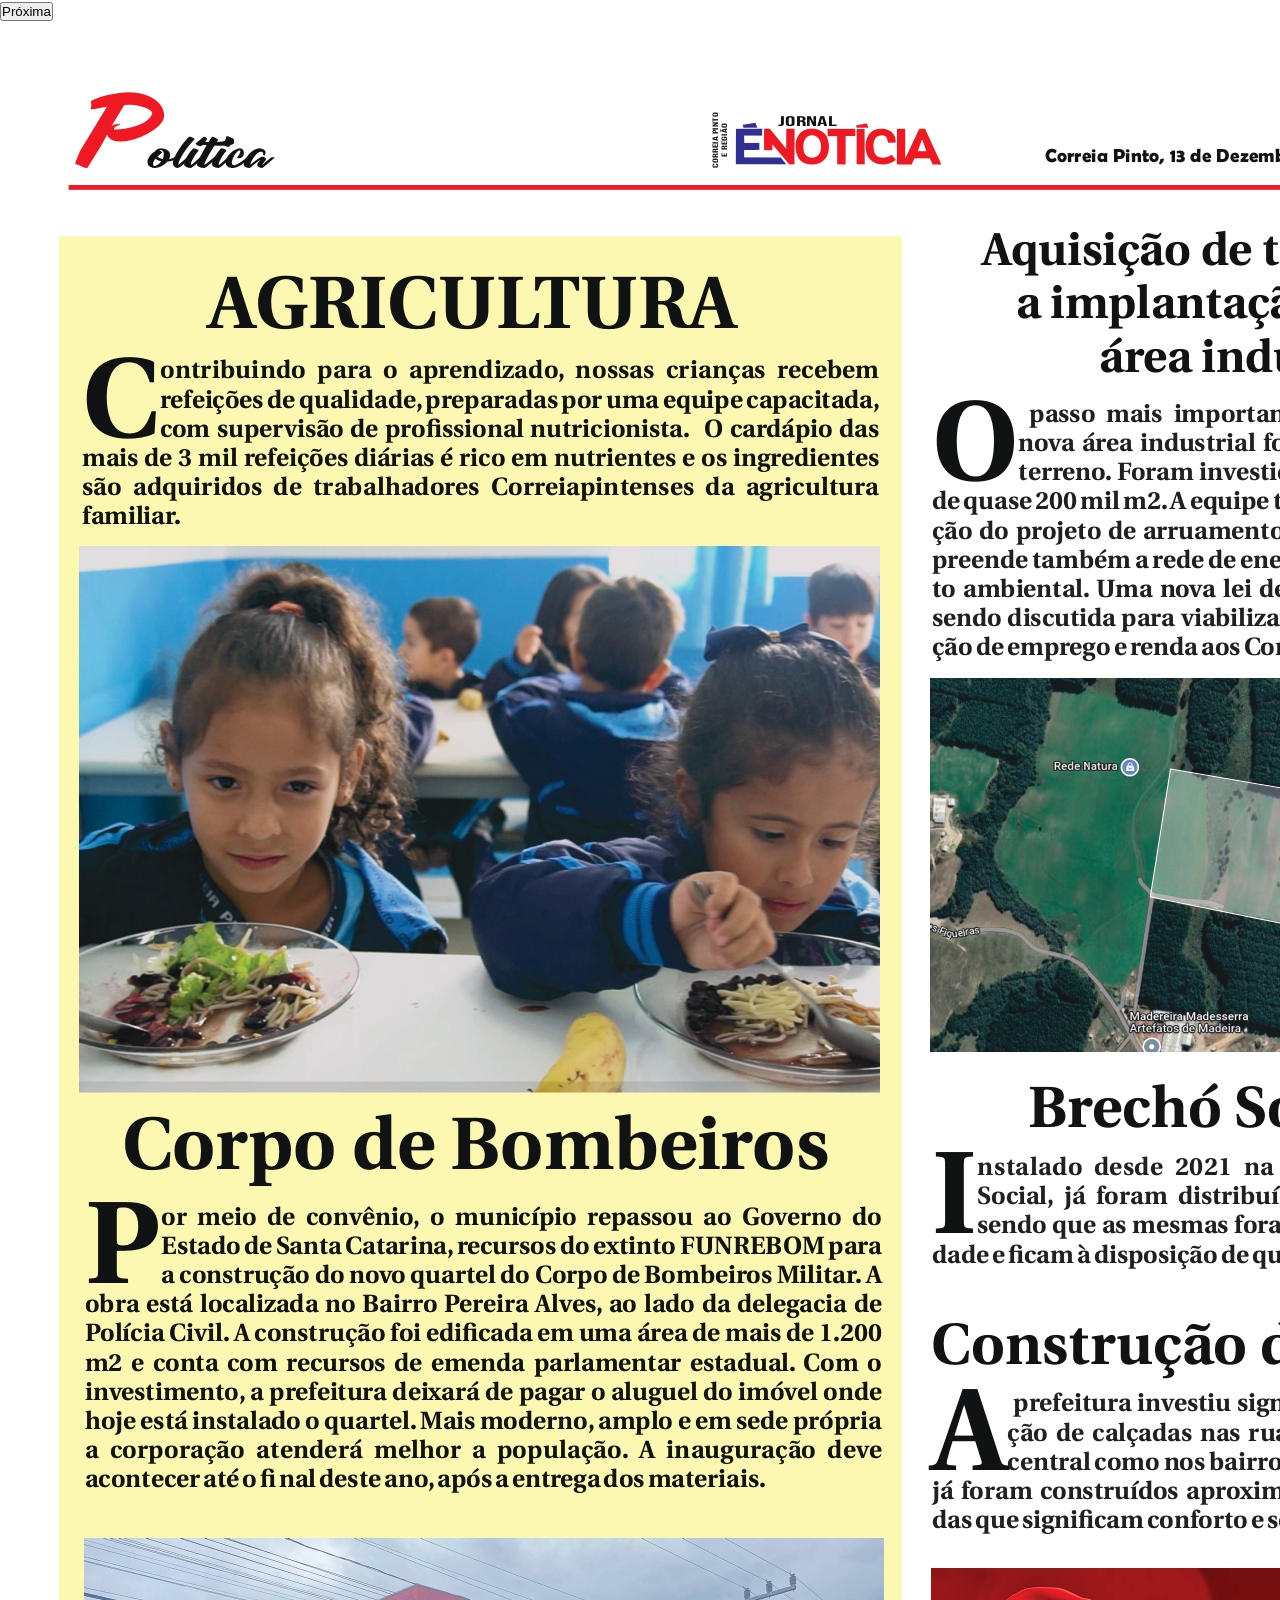
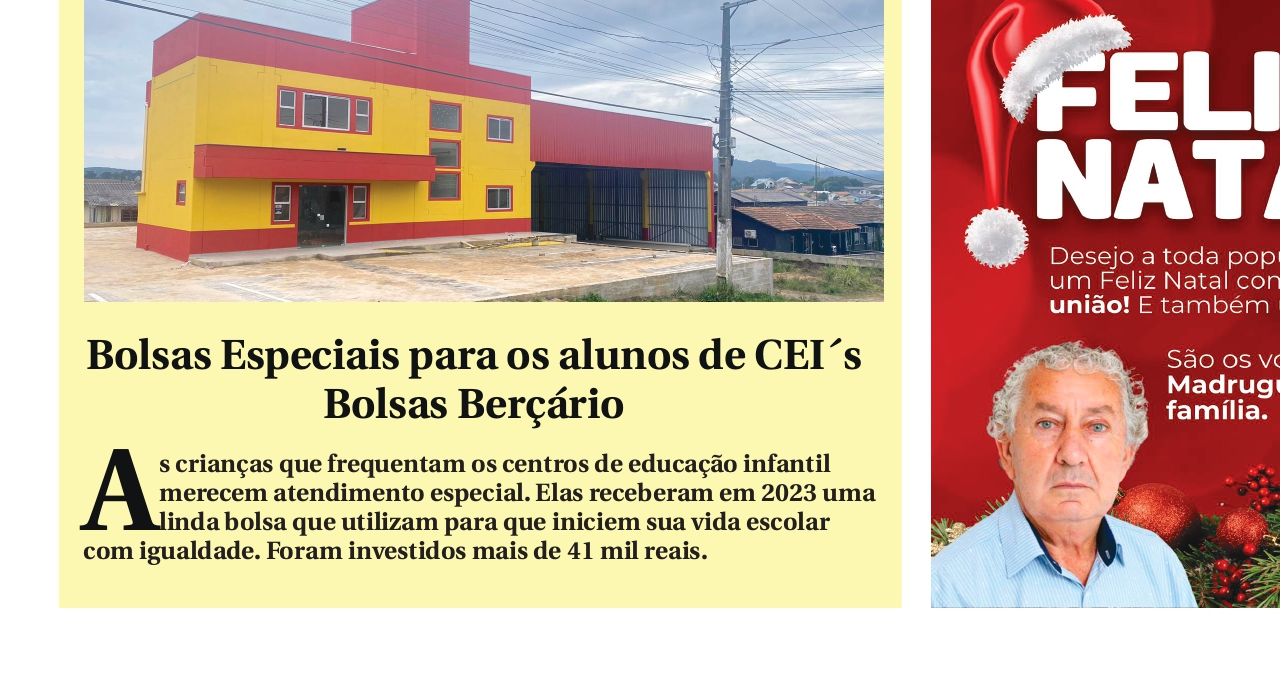
==== materia 1.html @ e05a0598 "Add files via upload" ====
<!DOCTYPE html>
<html lang="en">
<head>
    <meta charset="UTF-8">
    <meta http-equiv="X-UA-Compatible" content="IE=edge">
    <meta name="viewport" content="width=device-width, initial-scale=1.0">
    <title>ÉNotícia</title>
    <link rel="stylesheet" href="style.css">
    <link rel="stylesheet" href="responsive.css" media="screen">
    <link rel="icon" type="image/png" href="img/logo.png"/>
</head>

<body>
    <div class="button">
        <a href="Pagina 04.html"><button>Próxima</button></a> 
     </div>

    <div class="cabeçalhopg3">
    </div>

    <div class="agricultura">
    </div>

    <div class="terreno">
    </div>

     <img src="img/Pagina03_page-0001.jpg" alt="" class="pg2">
    
</body>
</html>
---- style.css ----
/* RESET */
* {
  box-sizing: border-box;
  margin: 0;
  padding: 0;
}

:root{
      --banner-w: 200px;   /* largura dos banners laterais */
      --gutter: 20px;
      --max-width: 1100px; /* largura máxima do conteúdo */
      --header-h: 60px;
    }

.topo {
  position: relative;
  z-index: 10; /* fica na frente */
  max-width: 100%; /* impede que a imagem ultrapasse a largura do container */
  height: auto;    /* mantém a proporção da imagem */
  display: block;  /* remove espaçamento embaixo da imagem */
  margin: 0 auto;  /* opcional: centraliza a imagem */
}

.fotostopo {
  position: relative;
  width: 900px;   /* aumentei a largura */
  height: 400px;  /* aumentei a altura */
  margin: auto;
}

main {
  background: url("") no-repeat center center;
  background-size: cover;
  margin-top: 0%;
  height: 42vh;
}

.film-strip {
  display: flex;
  justify-content: flex-start;
  align-items: center;
  overflow-x: auto; /* se passar da tela, vira scroll horizontal */
  background: rgb(255, 255, 255); /* fundo atrás da película */
}

.frame {
  position: relative;
  width: 295px;
  left: 2%;
  height: 200px;
  margin: 0;
  background: url('img/fundo\ moldura.png') repeat center;
  background-size: cover;
  flex-shrink: 0; /* não deixar encolher */
  z-index: 10; /* fica na frente */
}

.frame img {
  position: absolute;
  top: 18%;
  left: 23%;
  width: 92%;
  height: 65%;
  object-fit: cover;
  z-index: 10; /* fica na frente */
  border-radius: 15px;
}

body {
  font-family: Arial, Helvetica, sans-serif;
  background: #fff;
  line-height:1.4;
  color: #333;
  margin: 0;
  padding: 0;
}

/* ==================== CABEÇALHO ==================== */
header {
  position: sticky;
  top: 0;
  z-index: 1200; /* fica na frente */
}

nav {
  display: flex;
  justify-content: space-between;
  align-items: center;
  font-family: system-ui, -apple-system, Helvetica, Arial, sans-serif;
  background: #c00; /* vermelho G1 */
  padding: 10px 20px;
  height: 8vh;
}

.logo {
  font-size: 24px;
  font-weight: bold;
  color: #fff;
  text-transform: uppercase;
  letter-spacing: 4px;
}

.nav-list {
  list-style: none;
  display: flex;
  gap: 20px;
}

.nav-list li a {
  color: #fff;
  text-decoration: none;
  font-weight: bold;
  transition: 0.3s;
}

a {
  color: #fff;
  text-decoration: none;
  transition: 0.3s;
}

a:hover {
  opacity: 0.7;
}

.nav-list li a:hover {
  opacity: 0.7;
}

.nav-list li {
  letter-spacing: 3px;
  margin-left: 32px;
}

/* Menu mobile */
.mobile-menu {
  display: none;
  cursor: pointer;
}

.mobile-menu div {
  width: 32px;
  height: 2px;
  background: #fff;
  margin: 8px;
  transition: 0.3s;
}

/* ==================== LAYOUT PRINCIPAL ==================== */
.container {
  display: grid;
  grid-template-columns: 2fr 1fr; /* conteúdo e sidebar */
  gap: 20px;
  padding: 20px;
  max-width: 1200px;
  margin: auto;
  margin-left: 220px;  /* largura aproximada do banner esquerdo */
  margin-right: 220px; /* largura aproximada do banner direito */
}

.conteudo {
  margin: 0 200px; /* deixa espaço para não ficar atrás do banner */
  padding: 50px;
}

/* Notícias */
.noticia {
  display: flex;
  margin-bottom: 20px;
  align-items: flex-start; /* alinha no topo */
  border-bottom: 1px solid #ddd;
  padding-bottom: 15px;
  gap: 15px;
}

.noticia img {
  width: 220px;
  height: auto;
  border-radius: 6px;
}

.noticia .conteudo {
  max-width: 600px;
}

.noticia h2 {
  font-size: 20px;
  margin-bottom: 10px;
  color: #c00;
}

.noticia p {
  font-size: 15px;
  line-height: 1.4;
  margin-bottom: 8px;
}

.noticia a {
  color: #c00;
  font-weight: bold;
  text-decoration: none;
}

.noticia a:hover {
  text-decoration: underline;
}

/* ==================== SIDEBAR ==================== */
.sidebar {
  background: #f9f9f9;
  border-radius: 8px;
  padding: 15px;
}

.sidebar h3 {
  color: #c00;
  margin-bottom: 10px;
}

.sidebar ul {
  list-style: none;
}

.sidebar li {
  margin-bottom: 8px;
}

.sidebar a {
  text-decoration: none;
  color: #333;
  transition: 0.3s;
}

.sidebar a:hover {
  color: #c00;
}

/* ==================== BANNERS ==================== */
.banner {
  position: fixed;
  top: 400px;
  width: 220px;
  background: #ddd;
  display: flex;
  justify-content: center;
  align-items: center;
  border: 2px solid black;
  border-radius: 5px;
  padding: 5px;
}

.banner-left {
  left: 0;
}

.banner-right {
  right: 0;
}

.banner img {
  width: 100%;
  height: auto;
  border-radius: 4px;
}

/* banners inline (escondidos no desktop) */
.banner-inline {
  display: none;
  width: 100%;
  max-width: 728px;
  margin: 20px auto;
  text-align: center;
}

.banner-inline img {
  width: 100%;
  height: auto;
  border-radius: 6px;
}

/* ==================== RESPONSIVIDADE ==================== */
@media (max-width: 999px) {
  body {
    overflow-x: hidden;
  }
  .container {
    display: block;   /* força 1 coluna */
    margin-left: 0;   /* remove espaço dos banners */
    margin-right: 0;
    padding: 10px;
  }

  .noticia {
    flex-direction: column;
  }

  .noticia img {
    width: 100%;
    height: auto;
  }

  .sidebar {
    display: none; /* Esconde a sidebar no celular */
  }

  .banner {
    display: none; /* esconde banners em telas pequenas */
  }

  .banner-inline {
    display: block;
  }

  .nav-list {
    position: absolute;
    top: 8vh;
    right: 0;
    width: 20vw;
    height: 92vh;
    background: #c00;
    flex-direction: column;
    align-items: center;
    justify-content: space-around;
    transform: translateX(100%);
    transition: transform 0.3s ease-in;
  }

  .nav-list li {
    margin: 20px 0;
    margin-left: 0;
    opacity: 0;
  }

  .mobile-menu {
    display: block;
  }
}
  .nav-list.active {
    transform: translateX(0);
  }



@keyframes navLinkFade {
  from {
    opacity: 0;
    transform: translateX(50px);
  }
  to {
    opacity: 1;
    transform: translateX(0);
  }
}

.mobile-menu.active .line1 {
  transform: rotate(-45deg) translate(-8px, 8px);
}

.mobile-menu.active .line2 {
  opacity: 0;
}

.mobile-menu.active .line3 {
  transform: rotate(45deg) translate(-5px, -7px);
}
---- responsive.css ----
@media screen and (max-width: 400px){
  body {
    padding: 0 5%;
    flex-direction: column;
  }
header .topo {
   margin-top: -200px;
   background: no-repeat center/100% url(img/Pagina01\ \(1\)_page-0001.jpg);
}
.textocapa {
font-size: 12px;
margin-top: -200px;
max-width: 350px;
}
div.paginas{
margin-right: 00px;
}
div.churico {
margin: 10px;
}
img.churico {
width: 350px;
height: 300px;
margin-left: 0px;
}
div.colunas {
display: flex;
flex-direction: column;
}
div.esportes {
width: 300px;
height: 200px;
border-radius:20px 20px 20px 20px;
border: 2px solid black;
text-align: left;
margin-left: 30px;
font: bolder;
}
div.geral {
margin: 5px;
width: 300px;
height: 200px;
border-radius:20px 20px 20px 20px;
border: 2px solid black;
text-align: left;
margin-left: 30px;
font: bolder;
}
img.lucio{ 
border-radius:20px 20px 20px 20px;
width: 340px;
height: 400px;
margin-left: 10px;
}
img.nogueira {
display: none;
}

div.noguera {
background: no-repeat center/95% url(img/WhatsApp\ Image\ 2024-12-14\ at\ 00.45.59.jpeg);
height: calc(93vh - 250px);
margin-top: -190px;
}
button {
    margin-top: 233%;
    margin-left: 260px;
    font-size: 10px;
    letter-spacing: 0px;
    text-transform: uppercase;
    display: inline-block;
    text-align: left;
    font-weight: bold;
    padding: 0.7em 2em;
    border: 3px solid #ff0000;
    border-radius: 2px;
    position: fixed;
    box-shadow: 0 2px 10px rgba(0, 0, 0, 0.16), 0 3px 6px rgba(0, 0, 0, 0.1);
    color: #a80c13;
    text-decoration: none;
    transition: 0.3s ease all;
    z-index: 1;
  }
  img.pg2 {
    display: none;
  }
  div.cabeçalho {
    background: no-repeat center/100% url(img/cabeçalho\ pg\ 2.jpg);
    height: 100px;
    margin-top: -250px;
    margin-left: -30px;
    width: 420px;
    height: 550px;
  }

  div.gide {
    background: no-repeat center/100% url(img/gideao.jpg);
    height: calc(100vh - 400px);
    margin-top: -250px;
  }

  div.papainoel {
    background: no-repeat center/100% url(img/papi\ noel.jpg);
    height: calc(100vh - 400px);
  }

  div.grandesmentes {
    background: no-repeat center/100% url(img/grandes\ mentes.jpg);
    height: 250px;
  }

  footer.rodape {
    background: no-repeat center/100% url(img/rodape.jpg);
    height: 50px;
  }

  div.cabeçalhopg3 {
    background: no-repeat center/93% url(img/cabeçalhopg3.jpg);
    height: 100px;
    margin-top: -250px;
    margin-left: -35px;
    width: 420px;
    height: 550px;
  }

  div.agricultura {
    background: no-repeat center/100% url(img/agricultura.jpg);
    height: calc(100vh);
    margin-top: -260px;
  }

  div.terreno {
    background: no-repeat center/100% url(img/terreno.jpg);
    height: calc(100vh - -100px);
    margin-left: 40px;
  }

  div.cabeçalhopg4 {
    background: no-repeat center/93% url(img/cabeçalhopg4.jpg);
    height: 100px;
    margin-top: -250px;
    margin-left: -35px;
    width: 420px;
    height: 550px;
  }

  div.cidade {
    background: no-repeat center/100% url(img/cidade.jpg);
    height: calc(110vh);
    margin-top: -270px;
  }

  div.bairro {
    background: no-repeat center/100% url(img/bairro.jpg);
    height: calc(100vh - -100px);
    margin-left: 30px;
  }

  div.cabeçalhopg5 {
    background: no-repeat center/93% url(img/cabeçalhopg5.jpg);
    height: 100px;
    margin-top: -250px;
    margin-left: -35px;
    width: 420px;
    height: 550px;
  }

  div.construçao {
    background: no-repeat center/100% url(img/construçao.jpg);
    height: calc(130vh);
    margin-top: -280px;
  }

  div.coral {
    background: no-repeat center/100% url(img/coral.jpg);
    height: calc(100vh);
    margin-left: 0px;
  }

  div.cabeçalhopg6 {
    background: no-repeat center/93% url(img/cabeçalho\ pg6.jpg);
    height: 100px;
    margin-top: -250px;
    margin-left: -35px;
    width: 420px;
    height: 550px;
  }

  div.futbol {
    background: no-repeat center/100% url(img/futbol.jpg);
    height: 100vh;
    max-width: 1000px;
    max-height: 1000px;
    margin-top: -560px;
  }

  div.cimaT {
    background: no-repeat center/90% url(img/1cima.jpg);
    height: calc(25vh);
    margin-top: -320px;
  }
  div.cimae {
    background: no-repeat center/90% url(img/cima2.jpg);
    height: calc(25vh);
    margin-top: -00px;
  }
  img.pg6 {
    display: none;
    margin-left: -70px;
    max-width: 1500px;
  }
  div.teles {
    background: no-repeat center/90% url(img/3cima.jpg);
    height: calc(25vh);
    margin-top: 0px;
  }

  div.cabeçalhopg8 {
    background: no-repeat center/93% url(img/cabeçalhopg8.jpg);
    height: 100px;
    margin-top: -250px;
    margin-left: -35px;
    width: 420px;
    height: 550px;
  }
  img.pg8 {
    display: none;
    margin-left: -70px;
    max-width: 1500px;
  }

  div.adad {
    background: no-repeat center/100% url(img/Pagina08_page-0001\ \(1\)\ -\ Copia.jpg);
    height: 100vh;
    transform: rotate(90deg);
    max-width: 250px;
    max-height: 1000px;
    margin-top: -550px;
    margin-left: 65px;
  }

  div.vera {
    background: no-repeat center/90% url(img/vera.jpg);
    height: calc(25vh);
    margin-top: -270px;
  }

  div.corti {
    background: no-repeat center/90% url(img/corti.jpg);
    height: calc(25vh);
    margin-top: -10px;
  }

  div.happy {
    background: no-repeat center/90% url(img/happy.jpg);
    height: calc(25vh);
    margin-top: -10px;
  }

  div.coquinho {
    background: no-repeat center/90% url(img/coquinho.jpg);
    height: calc(25vh);
    margin-top: -10px;
  }

  button.botao {
    margin-top: 970px;
  }
  img.pg9 {
    display: none;
  }

  div.cabeçalhopg9 {
    background: no-repeat center/93% url(img/cabeçalhopg09.jpg);
    height: 100px;
    margin-top: -250px;
    margin-left: -35px;
    width: 420px;
    height: 550px;
  }

  div.texto01 {
    background: no-repeat center/93% url(img/texto01.jpg);
    height: 100px;
    margin-top: -290px;
    margin-left: -35px;
    width: 420px;
    height: 550px;
  }
  
  div.texto02 {
    background: no-repeat center/93% url(img/texto02.jpg);
    height: 100px;
    margin-top: -100px;
    margin-left: -35px;
    width: 420px;
    height: 550px;
  }

  div.beto {
    background: no-repeat center/100% url(img/beto.jpg);
    height: calc(50vh);
    margin-top: -100px;
  }

  div.cabeçalhopg10 {
    background: no-repeat center/93% url(img/cabeçalhopg10.jpg);
    height: 100px;
    margin-top: -250px;
    margin-left: -35px;
    width: 420px;
    height: 550px;
  }

  div.texto01pg10 {
    background: no-repeat center/93% url(img/texto01pg10.jpg);
    height: 100px;
    margin-top: -290px;
    margin-left: -35px;
    width: 420px;
    height: 550px;
  }

  div.texto02pg10 {
    background: no-repeat center/93% url(img/texto02pg10.jpg);
    height: 100px;
    margin-top: -100px;
    margin-left: -35px;
    width: 420px;
    height: 550px;
  }

  
  div.xadrez {
    background: no-repeat center/93% url(img/xadrez.jpg);
    height: 100px;
    margin-top: -295px;
    margin-left: -35px;
    width: 420px;
    height: 550px;
  }

  div.xadrez01 {
    background: no-repeat center/93% url(img/xadrez01.png);
    height: 100px;
    margin-top: -335px;
    margin-left: -35px;
    width: 420px;
    height: 550px;
  }

  div.xadrez02 {
    background: no-repeat center/93% url(img/xadrez02.png);
    height: 100px;
    margin-top: -250px;
    margin-left: -35px;
    width: 420px;
    height: 550px;
  }

  div.lenzi {
    background: no-repeat center/100% url(img/lenzi.jpg);
    height: calc(80vh);
    margin-top: -400px;
  }

  div.cabeçalhopg11 {
    background: no-repeat center/93% url(img/cabeçalhopg11.jpg);
    height: 100px;
    margin-top: -250px;
    margin-left: -35px;
    width: 420px;
    height: 550px;
  }

  div.texto01pg11 {
    background: no-repeat center/93% url(img/texto01pg11.jpg);
    height: 100px;
    margin-top: -290px;
    margin-left: -35px;
    width: 420px;
    height: 550px;
  }

  div.texto02pg11 {
    background: no-repeat center/93% url(img/texto02pg11.jpg);
    height: 100px;
    margin-top: -100px;
    margin-left: -35px;
    width: 420px;
    height: 550px;
  }

  div.happy {
    background: no-repeat center/100% url(img/happy1.jpg);
    height: calc(50vh);
    margin-top: -130px;
  }

  div.kunen {
    background: no-repeat center/100% url(img/kunen.jpg);
    height: calc(100vh);
    margin-top: -270px;
  }

  div.natal {
    background: no-repeat center/100% url(img/natal.jpg);
    height: calc(100vh);
    margin-top: -570px;
  }
  /* From Uiverse.io by zaeniahmad-id */ 
/* OOP CSS CODE from Zaeni Ahmad */
.card {
  position: fixed;
  margin-top: -1050px;
  width: fit-content;
  height: fit-content;
  background-color: rgba(49, 49, 49, 0.8);
  display: flex;
  align-items: center;
  justify-content: center;
  padding: 15px 15px;
  gap: 15px;
  overflow: hidden;
  border-radius: 27px;
  box-shadow: 0px 0px 20px rgba(0, 0, 0, 0.055);
}

/* for all social containers*/
.card a {
  width: 52px;
  height: 52px;
  background-color: rgba(117, 117, 117, 0);
  display: flex;
  align-items: center;
  border-radius: 10px;
  justify-content: center;
  overflow: hidden;
  transition: all 0.4s cubic-bezier(0.15, 0.83, 0.66, 1);
}

.card a:hover {
  transform: scale(1.2);
  border-radius: 15px;
}
/*instagram*/
.card a:nth-child(1):hover {
  background-color: #d62976;
}
/* Whatsapp*/
.card a:nth-child(4):hover {
  background-color: #25d366;
}

.card a:active {
  transform: scale(1.1);
  transition-duration: 0.3s;
}

/*first-child*/
.card a svg:first-child {
  display: flex;
  scale: 1.3;
  position: absoute;
  width: 17px;
  opacity: 1;
  transform: translateY(0px);
  transition: all 0.4s cubic-bezier(0.15, 0.83, 0.66, 1);
}

.card a svg:first-child path {
  fill: rgb(255, 255, 255);
}

.card a:hover svg:first-child {
  transform: translateY(-40px);
  opacity: 0;
}
/*last-child*/
.card a svg:last-child {
  display: flex;
  position: absolute;
  width: 17px;
  transform: translateY(20px);
  opacity: 0;
  transition: all 0.4s cubic-bezier(0.15, 0.83, 0.66, 1);
}
.card a svg:last-child path {
  fill: rgb(255, 255, 255);
}

.card a:hover svg:last-child {
  opacity: 1;
  transform: translateY(0px);
}
    }
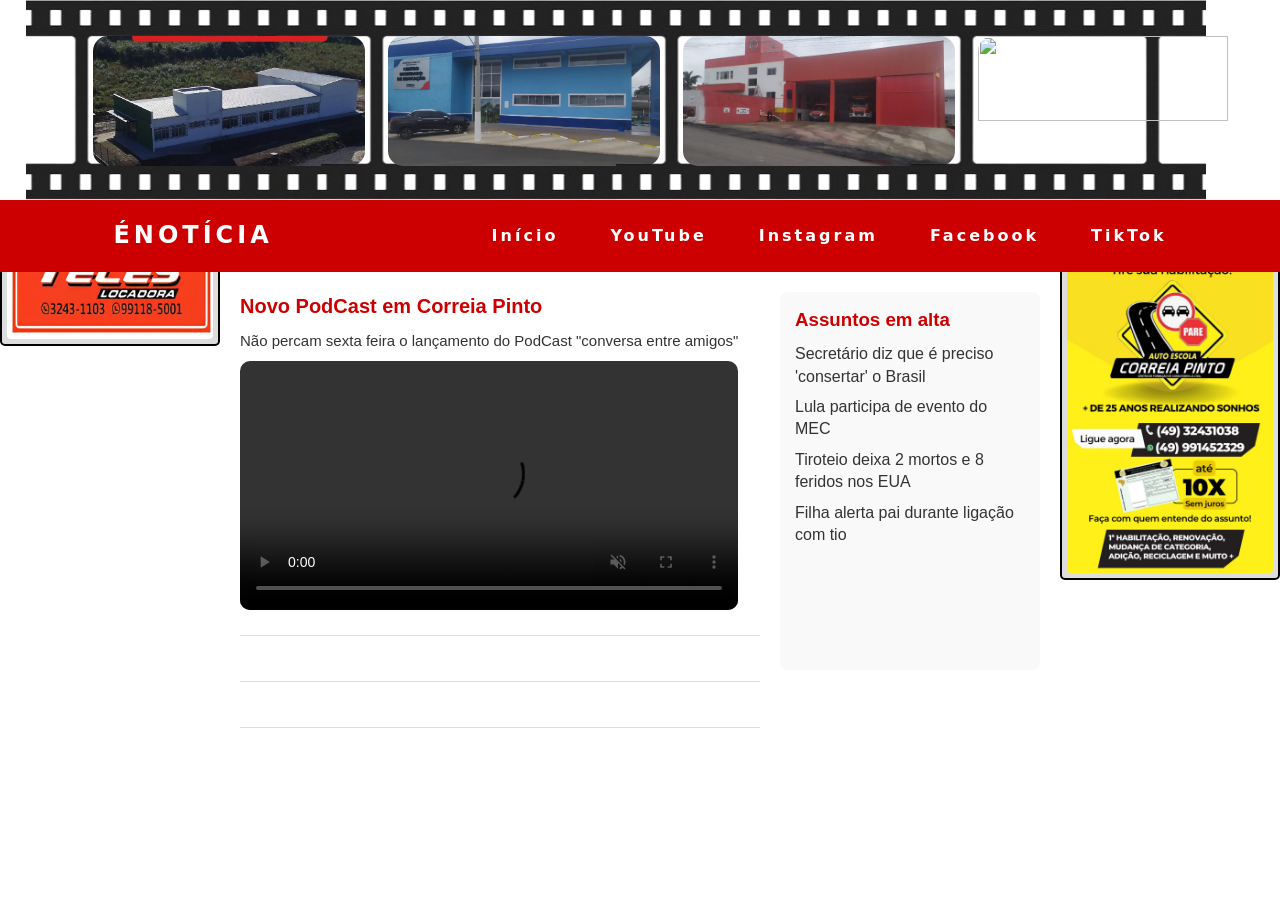
==== commit 5fdc74c9: "Add files via upload" ====
--- a/materia 1.html
+++ b/materia 1.html
@@ -1,30 +1,129 @@
 <!DOCTYPE html>
 <html lang="en">
-<head>
-    <meta charset="UTF-8">
-    <meta http-equiv="X-UA-Compatible" content="IE=edge">
-    <meta name="viewport" content="width=device-width, initial-scale=1.0">
-    <title>ÉNotícia</title>
-    <link rel="stylesheet" href="style.css">
-    <link rel="stylesheet" href="responsive.css" media="screen">
-    <link rel="icon" type="image/png" href="img/logo.png"/>
-</head>
+    <head>
+        <meta charset="UTF-8">
+        <meta http-equiv="X-UA-Compatible" content="IE=edge">
+        <meta name="viewport" content="width=device-width, initial-scale=1.0">
+        <title>ÉNotícia</title>
+        <link rel="stylesheet" href="style.css">
+        <link rel="icon" type="image/png" href="img/logo.png"/>
+    </head>
 
 <body>
-    <div class="button">
-        <a href="Pagina 04.html"><button>Próxima</button></a> 
-     </div>
+  <img class="topo" src="img/Intro É Notícia Correia Pinto - Variação Aprimorada 2.jpg" alt="">
+  <div class="film-strip">
+      <div class="frame">
+        <img src="img/Com investimentos de mais de 1,4 milhões de reais a prefeitura de Correia Pinto vai entregar log.jpg">
+      </div>
+      <div class="frame">
+        <img src="img/Imagem do WhatsApp de 2025-09-27 à(s) 11.31.20_f58a138b.jpg">
+      </div>
+      <div class="frame">
+        <img src="img/bombeiro.jpg">
+      </div>
+      <div class="frame">
+        <img src="foto4.jpg">
+      </div>
+      <!-- pode continuar repetindo -->
+  </div>
+  <!-- Cabeçalho -->
+  <header>
+    <nav>
+      <div class="logo">ÉNotícia</div>
+      <ul class="nav-list">
+        <li><a href="#">Início</a></li>
+        <li><a href="#">YouTube</a></li>
+        <li><a href="https://www.instagram.com/jornalenoticia2025/" target="_blank">Instagram</a></li>
+        <li><a href="https://www.facebook.com/sergio.andrade.677113" target="_blank">Facebook</a></li>
+        <li><a href="#">TikTok</a></li>
+      </ul>
+      <!-- Menu Mobile -->
+      <div class="mobile-menu" id="mobileBtn" aria-label="menu">
+        <div class="line1"></div>
+        <div class="line2"></div>
+        <div class="line3"></div>
+      </div>
+    </nav>
+  </header>
 
-    <div class="cabeçalhopg3">
-    </div>
+  <!-- Layout principal -->
+  <div class="container">
+    <!-- Conteúdo principal -->
+    <main class="principal">
+      <article class="noticia">
+        <div>
+          <h2>Novo PodCast em Correia Pinto</h2>
+          <p>Não percam sexta feira o lançamento do PodCast "conversa entre amigos"</p>
+          <video 
+            src="img/Vídeo do WhatsApp de 2025-10-06 à(s) 22.41.49_76ee4878.mp4"
+            autoplay 
+            muted 
+            playsinline 
+            controls 
+            loop
+            ></video>
+          <a href="materia 1.html"></a>
+        </div>
+      </article>
 
-    <div class="agricultura">
-    </div>
+      <!-- Banner inline (só aparece no mobile) -->
+    <div class="banner-inline">
+          <img src="img/ChatGPT Image 6 de out. de 2025, 22_51_55.png" alt="propaganda inline">
+      </div>
 
-    <div class="terreno">
-    </div>
+      <article class="noticia">
+        <div>
+          <h2></h2>
+          <p></p>
+          <a href="materia 1.html"></a>
+        </div>
+      </article>
+      
+      <!-- Outro banner inline -->
+      <div class="banner-inline">
+        <img src="img/lucio.jpeg" alt="propaganda inline 2">
+      </div>
 
-     <img src="img/Pagina03_page-0001.jpg" alt="" class="pg2">
-    
+      <article class="noticia">
+        <div>
+          <h2></h2>
+          <p></p>
+          <a href="#"></a>
+        </div>
+      </article>
+    </main>
+
+
+
+    <!-- Barra lateral -->
+    <aside class="sidebar">
+      <h3>Assuntos em alta</h3>
+      <ul>
+        <li><a href="#">Secretário diz que é preciso 'consertar' o Brasil</a></li>
+        <li><a href="#">Lula participa de evento do MEC</a></li>
+        <li><a href="#">Tiroteio deixa 2 mortos e 8 feridos nos EUA</a></li>
+        <li><a href="#">Filha alerta pai durante ligação com tio</a></li>
+      </ul>
+    </aside>
+  </div>
+
+  <!-- Banners laterais -->
+   <div class="banner banner-left">
+    <img src="img/3cima.jpg" alt="propaganda esquerda">
+  </div>
+  <div class="banner banner-right">
+    <img src="img/lucio.jpeg" alt="propaganda direita">
+  </div>
+
+
+
+ 
+
+  <!-- Rodapé -->
+  <footer>
+    <p> </p>
+  </footer>
+
+  <script src="mobile-navbar.js"></script>
 </body>
 </html>
--- a/style.css
+++ b/style.css
@@ -84,7 +84,7 @@
 
 nav {
   display: flex;
-  justify-content: space-between;
+  justify-content: space-around;
   align-items: center;
   font-family: system-ui, -apple-system, Helvetica, Arial, sans-serif;
   background: #c00; /* vermelho G1 */
@@ -238,7 +238,7 @@
 /* ==================== BANNERS ==================== */
 .banner {
   position: fixed;
-  top: 400px;
+  top: 200px;
   width: 220px;
   background: #ddd;
   display: flex;
@@ -263,6 +263,14 @@
   border-radius: 4px;
 }
 
+video {
+  width: 100%;
+  height: auto;
+  max-width: 100%;
+  border-radius: 10px;
+  display: block;
+  margin: 10px 0;
+}
 /* banners inline (escondidos no desktop) */
 .banner-inline {
   display: none;
@@ -290,6 +298,11 @@
     padding: 10px;
   }
 
+   video {
+    border-radius: 6px;
+    margin: 5px 0;
+  }
+
   .noticia {
     flex-direction: column;
   }
@@ -315,7 +328,7 @@
     position: absolute;
     top: 8vh;
     right: 0;
-    width: 20vw;
+    width: 50vw;
     height: 92vh;
     background: #c00;
     flex-direction: column;
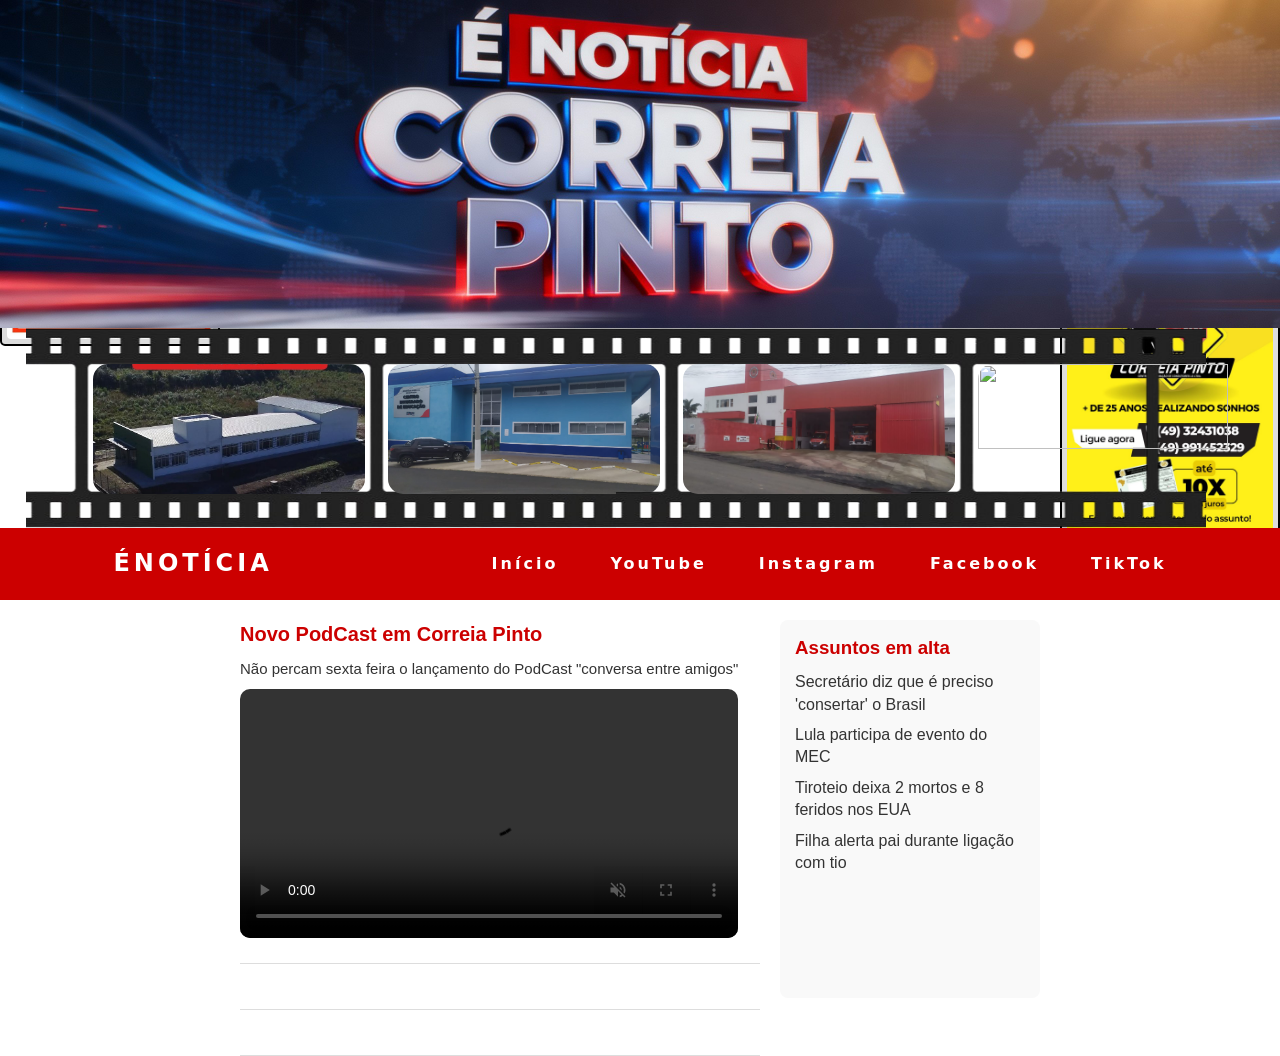
==== commit dfe7723c: "Add files via upload" ====
--- a/materia 1.html
+++ b/materia 1.html
@@ -31,7 +31,7 @@
     <nav>
       <div class="logo">ÉNotícia</div>
       <ul class="nav-list">
-        <li><a href="#">Início</a></li>
+        <li><a href="index.html">Início</a></li>
         <li><a href="#">YouTube</a></li>
         <li><a href="https://www.instagram.com/jornalenoticia2025/" target="_blank">Instagram</a></li>
         <li><a href="https://www.facebook.com/sergio.andrade.677113" target="_blank">Facebook</a></li>
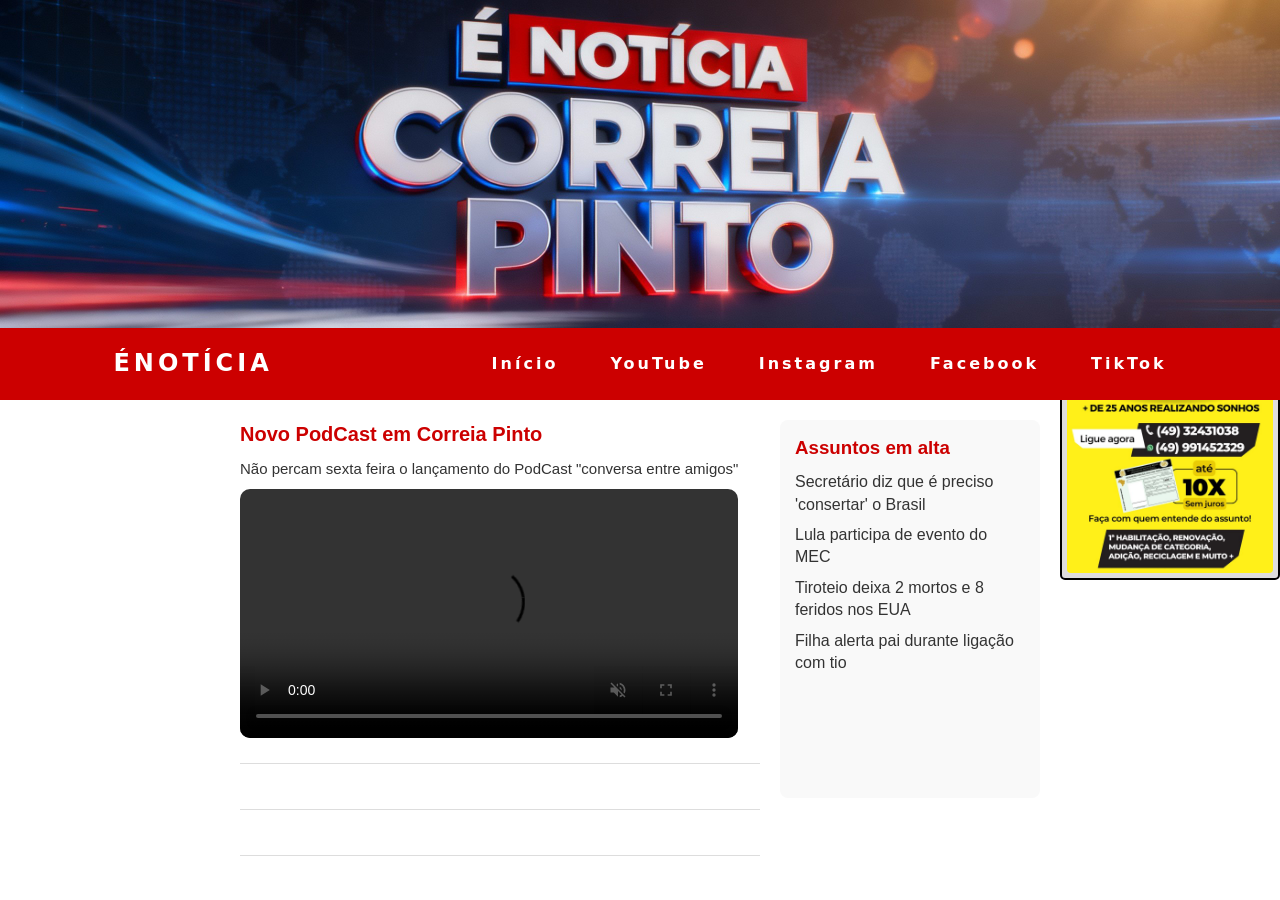
==== commit acae3f8b: "Add files via upload" ====
--- a/materia 1.html
+++ b/materia 1.html
@@ -11,19 +11,6 @@
 
 <body>
   <img class="topo" src="img/Intro É Notícia Correia Pinto - Variação Aprimorada 2.jpg" alt="">
-  <div class="film-strip">
-      <div class="frame">
-        <img src="img/Com investimentos de mais de 1,4 milhões de reais a prefeitura de Correia Pinto vai entregar log.jpg">
-      </div>
-      <div class="frame">
-        <img src="img/Imagem do WhatsApp de 2025-09-27 à(s) 11.31.20_f58a138b.jpg">
-      </div>
-      <div class="frame">
-        <img src="img/bombeiro.jpg">
-      </div>
-      <div class="frame">
-        <img src="foto4.jpg">
-      </div>
       <!-- pode continuar repetindo -->
   </div>
   <!-- Cabeçalho -->
--- a/style.css
+++ b/style.css
@@ -33,37 +33,6 @@
   background-size: cover;
   margin-top: 0%;
   height: 42vh;
-}
-
-.film-strip {
-  display: flex;
-  justify-content: flex-start;
-  align-items: center;
-  overflow-x: auto; /* se passar da tela, vira scroll horizontal */
-  background: rgb(255, 255, 255); /* fundo atrás da película */
-}
-
-.frame {
-  position: relative;
-  width: 295px;
-  left: 2%;
-  height: 200px;
-  margin: 0;
-  background: url('img/fundo\ moldura.png') repeat center;
-  background-size: cover;
-  flex-shrink: 0; /* não deixar encolher */
-  z-index: 10; /* fica na frente */
-}
-
-.frame img {
-  position: absolute;
-  top: 18%;
-  left: 23%;
-  width: 92%;
-  height: 65%;
-  object-fit: cover;
-  z-index: 10; /* fica na frente */
-  border-radius: 15px;
 }
 
 body {
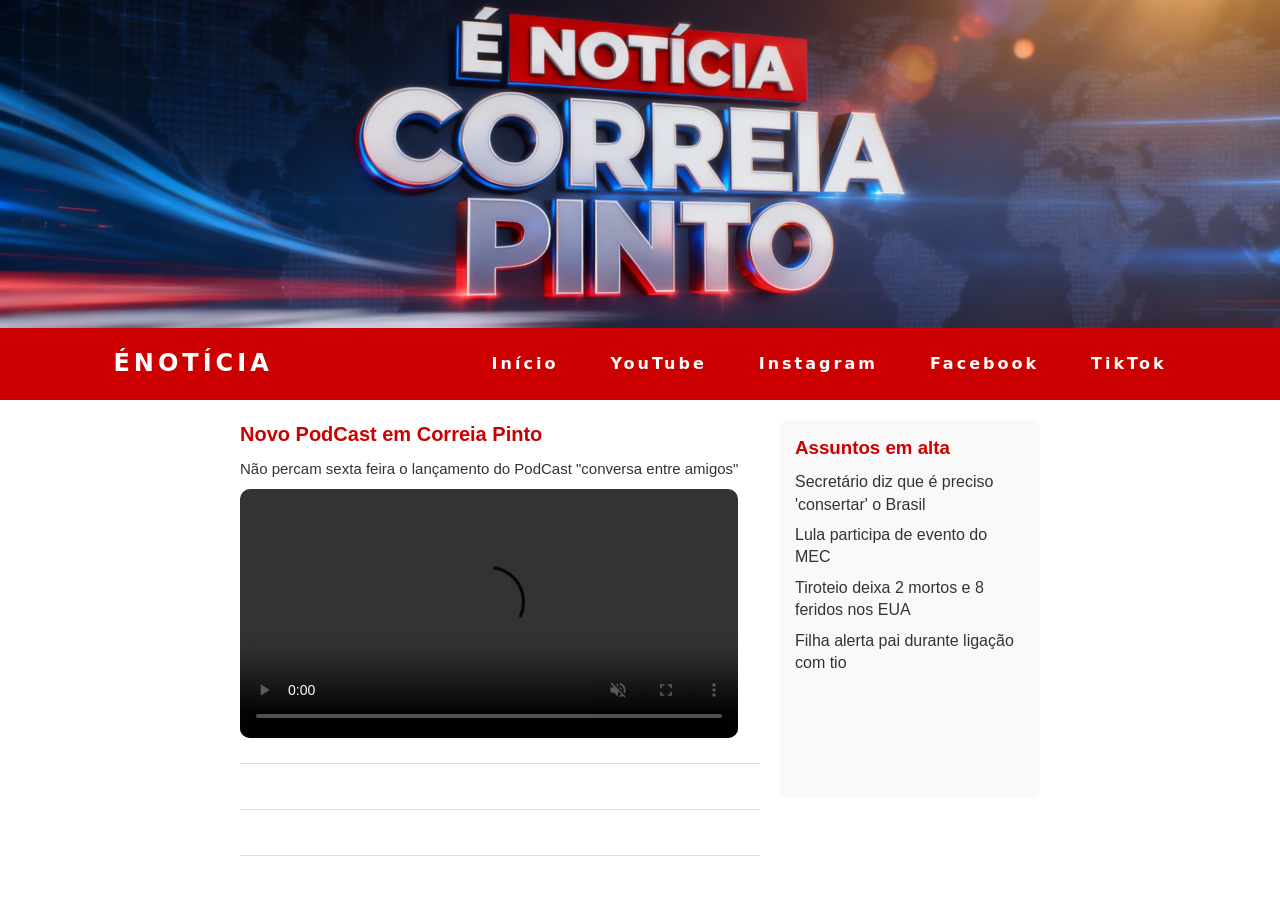
==== commit 7a412ecf: "Add files via upload" ====
--- a/materia 1.html
+++ b/materia 1.html
@@ -55,7 +55,7 @@
 
       <!-- Banner inline (só aparece no mobile) -->
     <div class="banner-inline">
-          <img src="img/ChatGPT Image 6 de out. de 2025, 22_51_55.png" alt="propaganda inline">
+          <img src="img/Brilho e Qualidade para Seu Carro.png" alt="propaganda inline">
       </div>
 
       <article class="noticia">
@@ -68,7 +68,7 @@
       
       <!-- Outro banner inline -->
       <div class="banner-inline">
-        <img src="img/lucio.jpeg" alt="propaganda inline 2">
+        <img src="img/kicopias.jpg" alt="propaganda inline 2">
       </div>
 
       <article class="noticia">
@@ -96,10 +96,10 @@
 
   <!-- Banners laterais -->
    <div class="banner banner-left">
-    <img src="img/3cima.jpg" alt="propaganda esquerda">
+    <img src="img/Brilho e Qualidade para Seu Carro.png" alt="propaganda esquerda">
   </div>
   <div class="banner banner-right">
-    <img src="img/lucio.jpeg" alt="propaganda direita">
+    <img src="img/kicopias.jpg" alt="propaganda direita">
   </div>
 
 
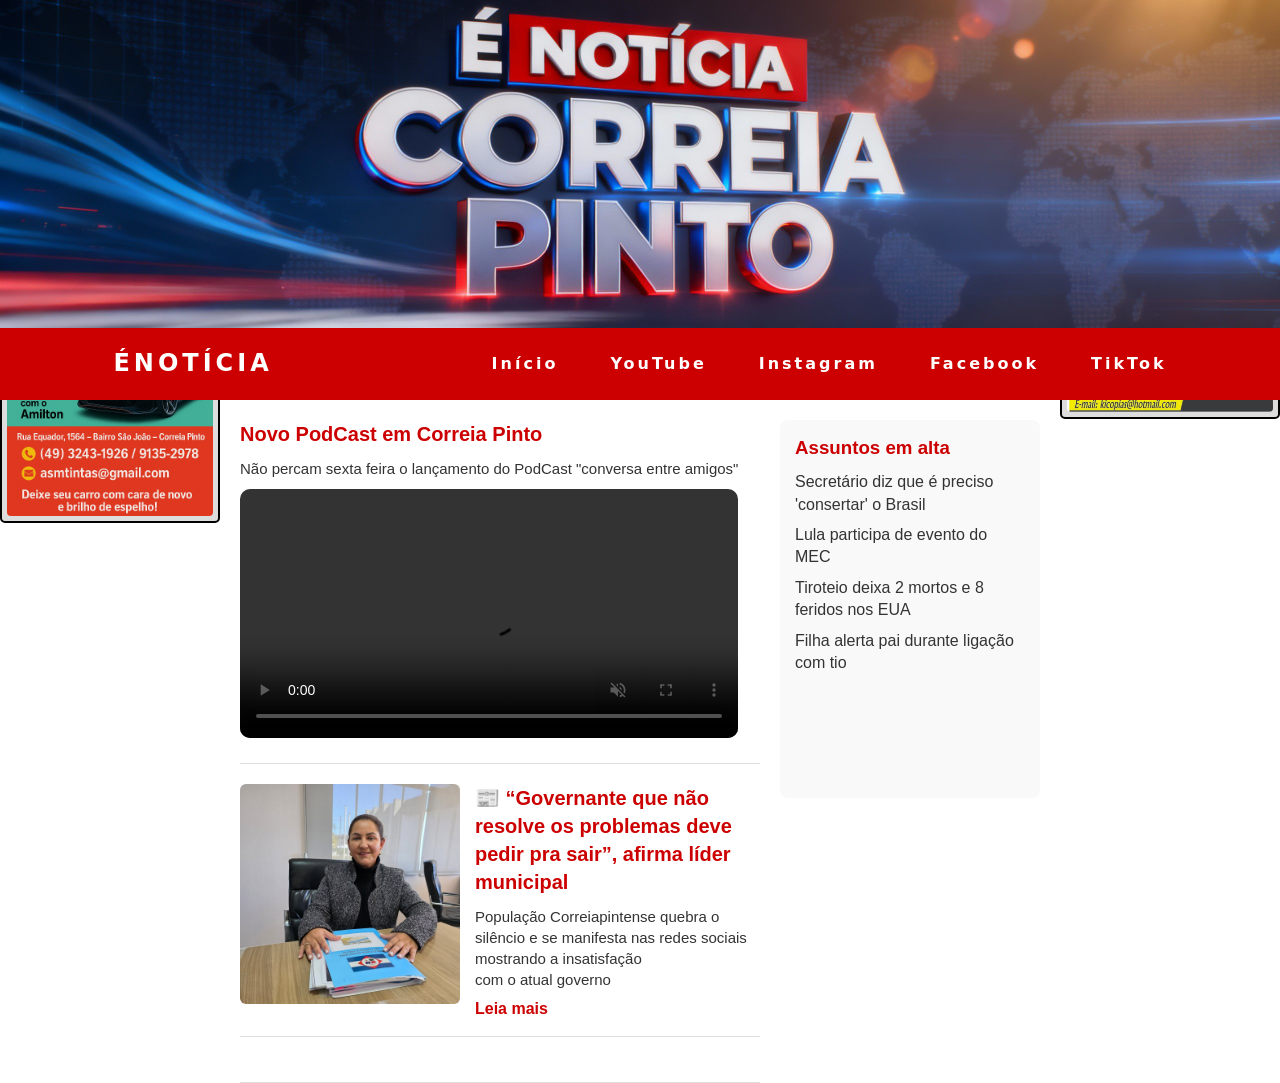
==== commit 116048cc: "Add files via upload" ====
--- a/materia 1.html
+++ b/materia 1.html
@@ -19,10 +19,10 @@
       <div class="logo">ÉNotícia</div>
       <ul class="nav-list">
         <li><a href="index.html">Início</a></li>
-        <li><a href="#">YouTube</a></li>
+        <li><a href="https://www.youtube.com/channel/UClmx5qVa6AfNjGALOICo3ZA">YouTube</a></li>
         <li><a href="https://www.instagram.com/jornalenoticia2025/" target="_blank">Instagram</a></li>
         <li><a href="https://www.facebook.com/sergio.andrade.677113" target="_blank">Facebook</a></li>
-        <li><a href="#">TikTok</a></li>
+        <li><a href="https://www.tiktok.com/@user6109014228530?is_from_webapp=1&sender_device=pc">TikTok</a></li>
       </ul>
       <!-- Menu Mobile -->
       <div class="mobile-menu" id="mobileBtn" aria-label="menu">
@@ -59,10 +59,11 @@
       </div>
 
       <article class="noticia">
+        <img src="img/lucia.jpg" alt="Imagem da notícia">
         <div>
-          <h2></h2>
-          <p></p>
-          <a href="materia 1.html"></a>
+          <h2>📰 “Governante que não resolve os problemas deve pedir pra sair”, afirma líder municipal</h2>
+          <p>População Correiapintense quebra o silêncio e se manifesta nas redes sociais mostrando a insatisfação com o atual governo</p>
+          <a href="materia 2.html">Leia mais</a>
         </div>
       </article>
       
